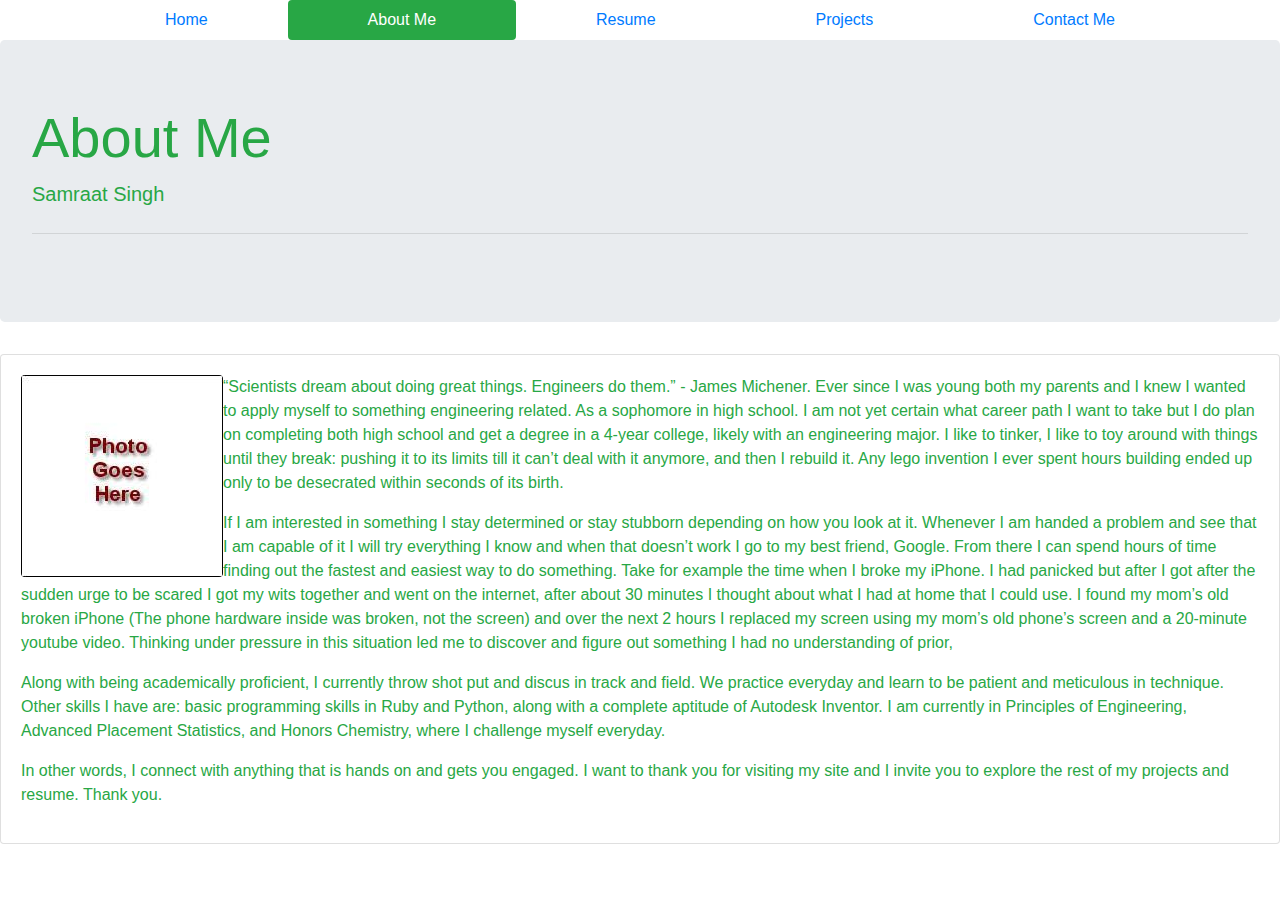
==== Singh_AboutMe.html @ e5f9a2a9 "My first commit" ====
<!DOCTYPE html>
<html lang="en">
    <head>
        <meta charset="utf-8">
        <title>Samraat Singh Engineering Portfolio</title>
        <link rel="stylesheet" href="./bootstrap-4.1.2-dist/css/bootstrap.css" type="text/css" >
    </head>
    <body>
         <div class = "container">
          <nav class="nav nav-pills nav-fill">
              <a class="nav-item nav-link" href="./index.html">Home</a>
              <a class="nav-item nav-link active" href="./Singh_AboutMe.html">About Me</a>
              <a class="nav-item nav-link" href="./Singh_Resume.html">Resume</a>
              <a class="nav-item nav-link" href="./Singh_Projects.html">Projects</a>
              <a class="nav-item nav-link" href="./Singh_ContactMe.html">Contact Me</a>
          </nav>
         </div>
    <div class="jumbotron">
      <h1 class="display-4">About Me</h1>
      <p class="lead">Samraat Singh</p>
      <hr class="my-4">
    </div>
 
          <div class="card flex-row">
              <div class="card-body">
                  <div>
                      <img src="./Images/lol.jpg" class="rounded float-left" alt="...">
                  </div>
                     <div>
                        <p class="card-text-center "> “Scientists dream about doing great things. Engineers do them.” - James Michener. Ever since I was
                        young both my parents and I knew I wanted to apply myself to something engineering related. As a sophomore in high school. I am
                        not yet certain what career path I want to take but I do plan on completing both high school and get a degree in a 4-year college,
                        likely with an engineering major. I like to tinker, I like to toy around with things until they break: pushing it to its limits
                        till it can’t deal with it anymore, and then I rebuild it. Any lego invention I ever spent hours building ended up only to be
                        desecrated within seconds of its birth. 
                        </p>
                        <p>If I am interested in something I stay determined or stay stubborn depending on how you look at it. Whenever I am handed a
                        problem and see that I am capable of it I will try everything I know and when that doesn’t  work I go to my best friend, Google.
                        From there I can spend hours of time finding out the fastest and easiest way to do something. Take for example the time when I
                        broke my iPhone. I had panicked but after I got after the sudden urge to be scared I got my wits together and went on the
                        internet, after about 30 minutes I thought about what I had at home that I could use. I found my mom’s old broken iPhone
                        (The phone hardware inside was broken, not the screen)  and over the next 2 hours I replaced my screen using my mom’s old phone’s
                        screen and a 20-minute youtube video. Thinking under pressure in this situation led me to discover and figure out something I had
                        no understanding of prior,
                        </p>
                        <p>Along with being academically proficient, I currently throw shot put and discus in track and field. We practice everyday and
                        learn to be patient and meticulous in technique.  Other skills I have are: basic programming skills in Ruby and Python, along
                        with a complete aptitude of Autodesk Inventor. I am currently in Principles of Engineering, Advanced Placement Statistics, and
                        Honors Chemistry, where I challenge myself everyday.
                        </p>
                        <p>
                        In other words, I connect with anything that is hands on and gets you engaged. I want to thank you for visiting my site and I
                        invite you to explore the rest of my projects and resume. Thank you.
                        </p>
              </div>
          </div>
  
 

</div>
    </body>
</html>
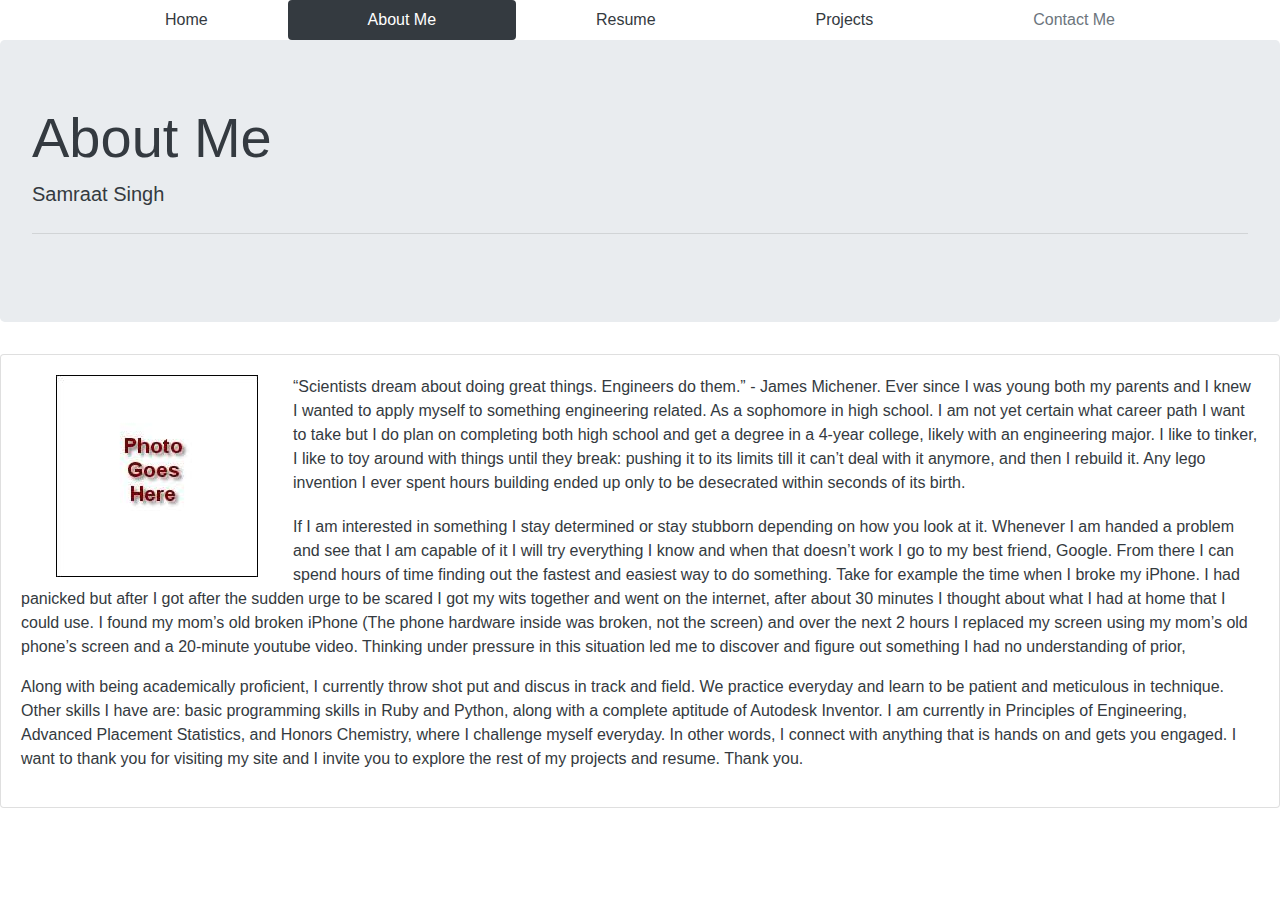
==== commit fa128d93: "2nd commit" ====
--- a/Singh_AboutMe.html
+++ b/Singh_AboutMe.html
@@ -12,7 +12,7 @@
               <a class="nav-item nav-link active" href="./Singh_AboutMe.html">About Me</a>
               <a class="nav-item nav-link" href="./Singh_Resume.html">Resume</a>
               <a class="nav-item nav-link" href="./Singh_Projects.html">Projects</a>
-              <a class="nav-item nav-link" href="./Singh_ContactMe.html">Contact Me</a>
+              <a class="nav-item nav-link disabled" href="#">Contact Me</a>
           </nav>
          </div>
     <div class="jumbotron">
@@ -20,11 +20,11 @@
       <p class="lead">Samraat Singh</p>
       <hr class="my-4">
     </div>
- 
+                             <!--This the About Me page-->
           <div class="card flex-row">
               <div class="card-body">
                   <div>
-                      <img src="./Images/lol.jpg" class="rounded float-left" alt="...">
+                      <img style="padding: 0 35px; float: left" src="./Images/lol.jpg" class="rounded float-left" alt="...">
                   </div>
                      <div>
                         <p class="card-text-center "> “Scientists dream about doing great things. Engineers do them.” - James Michener. Ever since I was
@@ -34,7 +34,7 @@
                         till it can’t deal with it anymore, and then I rebuild it. Any lego invention I ever spent hours building ended up only to be
                         desecrated within seconds of its birth. 
                         </p>
-                        <p>If I am interested in something I stay determined or stay stubborn depending on how you look at it. Whenever I am handed a
+                        <p style="margin-top: 20px">If I am interested in something I stay determined or stay stubborn depending on how you look at it. Whenever I am handed a
                         problem and see that I am capable of it I will try everything I know and when that doesn’t  work I go to my best friend, Google.
                         From there I can spend hours of time finding out the fastest and easiest way to do something. Take for example the time when I
                         broke my iPhone. I had panicked but after I got after the sudden urge to be scared I got my wits together and went on the
@@ -47,8 +47,7 @@
                         learn to be patient and meticulous in technique.  Other skills I have are: basic programming skills in Ruby and Python, along
                         with a complete aptitude of Autodesk Inventor. I am currently in Principles of Engineering, Advanced Placement Statistics, and
                         Honors Chemistry, where I challenge myself everyday.
-                        </p>
-                        <p>
+                        
                         In other words, I connect with anything that is hands on and gets you engaged. I want to thank you for visiting my site and I
                         invite you to explore the rest of my projects and resume. Thank you.
                         </p>
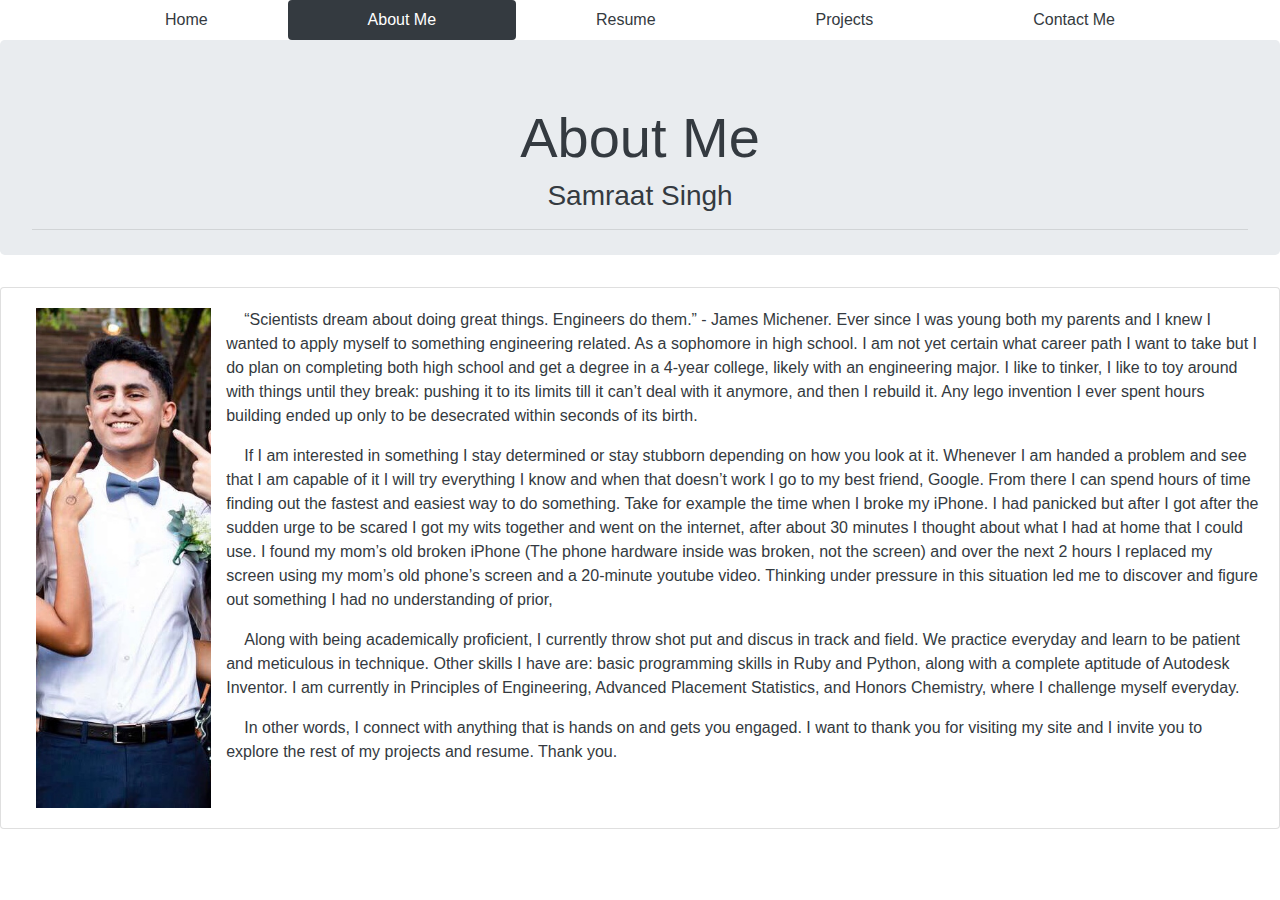
==== commit 5c180fad: "3rd commit" ====
--- a/Singh_AboutMe.html
+++ b/Singh_AboutMe.html
@@ -7,34 +7,34 @@
     </head>
     <body>
          <div class = "container">
-          <nav class="nav nav-pills nav-fill">
-              <a class="nav-item nav-link" href="./index.html">Home</a>
-              <a class="nav-item nav-link active" href="./Singh_AboutMe.html">About Me</a>
-              <a class="nav-item nav-link" href="./Singh_Resume.html">Resume</a>
-              <a class="nav-item nav-link" href="./Singh_Projects.html">Projects</a>
-              <a class="nav-item nav-link disabled" href="#">Contact Me</a>
-          </nav>
+             <nav class="nav nav-pills nav-fill">
+                <a class="nav-item nav-link" href="./index.html">Home</a>
+                <a class="nav-item nav-link active" href="./Singh_AboutMe.html">About Me</a>
+                <a class="nav-item nav-link" href="./Singh_Resume.html">Resume</a>
+                <a class="nav-item nav-link" href="./Singh_Projects.html">Projects</a>
+                <a class="nav-item nav-link" href="./Singh_ContactMe.html">Contact Me</a>
+             </nav>
          </div>
-    <div class="jumbotron">
-      <h1 class="display-4">About Me</h1>
-      <p class="lead">Samraat Singh</p>
-      <hr class="my-4">
-    </div>
-                             <!--This the About Me page-->
-          <div class="card flex-row">
-              <div class="card-body">
-                  <div>
-                      <img style="padding: 0 35px; float: left" src="./Images/lol.jpg" class="rounded float-left" alt="...">
-                  </div>
-                     <div>
-                        <p class="card-text-center "> “Scientists dream about doing great things. Engineers do them.” - James Michener. Ever since I was
+         <div style="max-height:215px" class="jumbotron">
+             <h1 class="display-4 text-center">About Me</h1>
+             <h3 class= "font-weight-light text-center">Samraat Singh</h3>
+             <hr>
+         </div>
+ 
+         <div class="card flex-row">
+             <div class="card-body">
+                <div>
+                    <img style="max-height:500px; padding: 0 15px; float:left; " src="./Images/ab.jpg" class="rounded float-left" alt="...">
+                </div>
+                    <div>
+                        <p style="text-indent: 18px"> “Scientists dream about doing great things. Engineers do them.” - James Michener. Ever since I was
                         young both my parents and I knew I wanted to apply myself to something engineering related. As a sophomore in high school. I am
                         not yet certain what career path I want to take but I do plan on completing both high school and get a degree in a 4-year college,
                         likely with an engineering major. I like to tinker, I like to toy around with things until they break: pushing it to its limits
                         till it can’t deal with it anymore, and then I rebuild it. Any lego invention I ever spent hours building ended up only to be
                         desecrated within seconds of its birth. 
                         </p>
-                        <p style="margin-top: 20px">If I am interested in something I stay determined or stay stubborn depending on how you look at it. Whenever I am handed a
+                        <p style="text-indent: 18px">If I am interested in something I stay determined or stay stubborn depending on how you look at it. Whenever I am handed a
                         problem and see that I am capable of it I will try everything I know and when that doesn’t  work I go to my best friend, Google.
                         From there I can spend hours of time finding out the fastest and easiest way to do something. Take for example the time when I
                         broke my iPhone. I had panicked but after I got after the sudden urge to be scared I got my wits together and went on the
@@ -43,19 +43,17 @@
                         screen and a 20-minute youtube video. Thinking under pressure in this situation led me to discover and figure out something I had
                         no understanding of prior,
                         </p>
-                        <p>Along with being academically proficient, I currently throw shot put and discus in track and field. We practice everyday and
+                        <p style="text-indent: 18px">Along with being academically proficient, I currently throw shot put and discus in track and field. We practice everyday and
                         learn to be patient and meticulous in technique.  Other skills I have are: basic programming skills in Ruby and Python, along
                         with a complete aptitude of Autodesk Inventor. I am currently in Principles of Engineering, Advanced Placement Statistics, and
                         Honors Chemistry, where I challenge myself everyday.
-                        
+                        </p>
+                        <p style="text-indent: 18px">
                         In other words, I connect with anything that is hands on and gets you engaged. I want to thank you for visiting my site and I
                         invite you to explore the rest of my projects and resume. Thank you.
                         </p>
-              </div>
-          </div>
-  
- 
-
-</div>
+                    </div>
+             </div>
+         </div>
     </body>
 </html>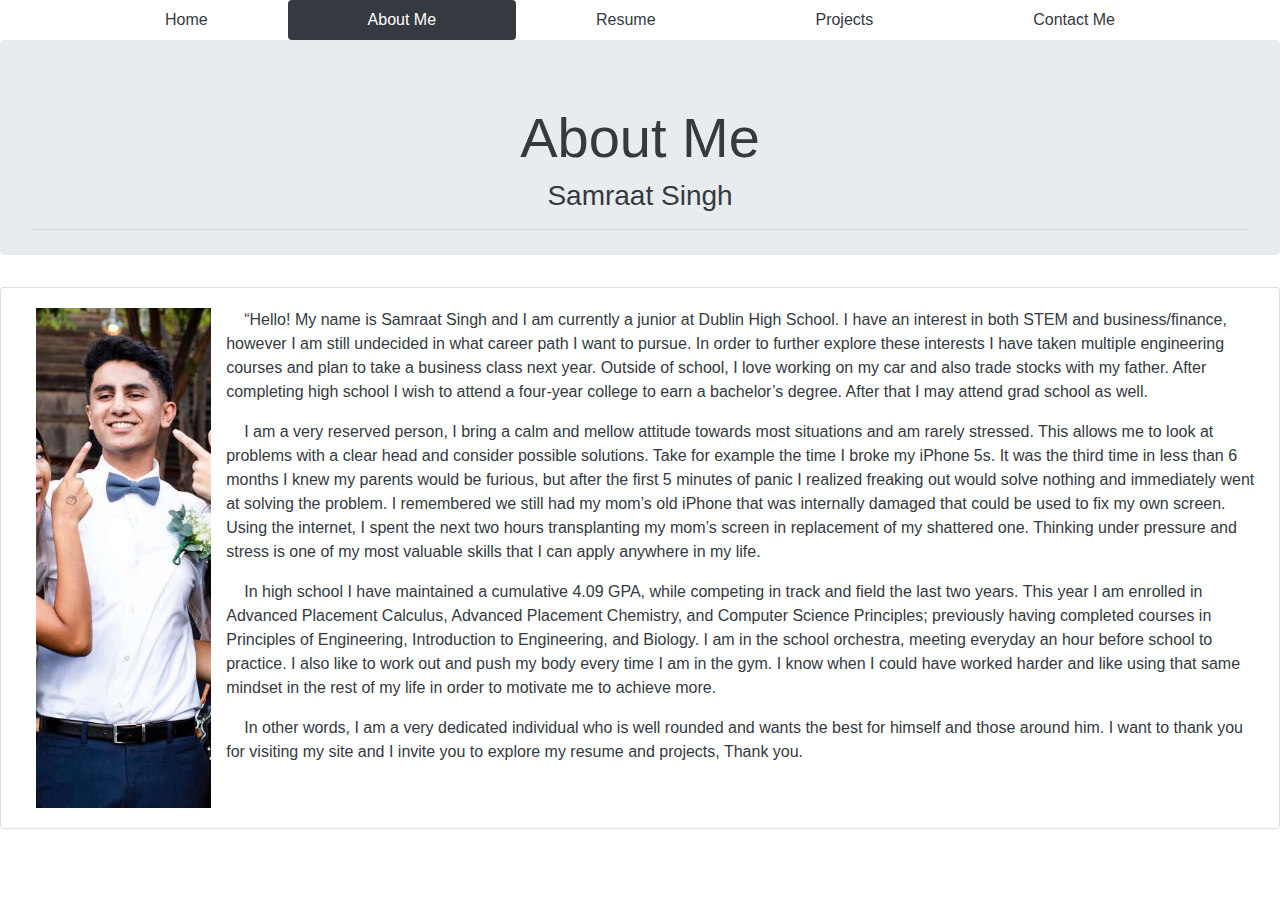
==== commit 34cc37f5: "final commit" ====
--- a/Singh_AboutMe.html
+++ b/Singh_AboutMe.html
@@ -4,6 +4,7 @@
         <meta charset="utf-8">
         <title>Samraat Singh Engineering Portfolio</title>
         <link rel="stylesheet" href="./bootstrap-4.1.2-dist/css/bootstrap.css" type="text/css" >
+        <link rel = "icon" href = "Images/S.png">
     </head>
     <body>
          <div class = "container">
@@ -27,30 +28,30 @@
                     <img style="max-height:500px; padding: 0 15px; float:left; " src="./Images/ab.jpg" class="rounded float-left" alt="...">
                 </div>
                     <div>
-                        <p style="text-indent: 18px"> “Scientists dream about doing great things. Engineers do them.” - James Michener. Ever since I was
-                        young both my parents and I knew I wanted to apply myself to something engineering related. As a sophomore in high school. I am
-                        not yet certain what career path I want to take but I do plan on completing both high school and get a degree in a 4-year college,
-                        likely with an engineering major. I like to tinker, I like to toy around with things until they break: pushing it to its limits
-                        till it can’t deal with it anymore, and then I rebuild it. Any lego invention I ever spent hours building ended up only to be
-                        desecrated within seconds of its birth. 
+                        <p style="text-indent: 18px"> “Hello! My name is Samraat Singh and I am currently a junior at Dublin High School. I have an
+                        interest in both STEM and business/finance, however I am still undecided in what career path I want to pursue. In order to
+                        further explore these interests I have taken multiple engineering courses and plan to take a business class next year. Outside
+                        of school, I love working on my car and also trade stocks with my father. After completing high school I wish to attend a 
+                        four-year college to earn a bachelor’s degree. After that I may attend grad school as well.  
                         </p>
-                        <p style="text-indent: 18px">If I am interested in something I stay determined or stay stubborn depending on how you look at it. Whenever I am handed a
-                        problem and see that I am capable of it I will try everything I know and when that doesn’t  work I go to my best friend, Google.
-                        From there I can spend hours of time finding out the fastest and easiest way to do something. Take for example the time when I
-                        broke my iPhone. I had panicked but after I got after the sudden urge to be scared I got my wits together and went on the
-                        internet, after about 30 minutes I thought about what I had at home that I could use. I found my mom’s old broken iPhone
-                        (The phone hardware inside was broken, not the screen)  and over the next 2 hours I replaced my screen using my mom’s old phone’s
-                        screen and a 20-minute youtube video. Thinking under pressure in this situation led me to discover and figure out something I had
-                        no understanding of prior,
+                        <p style="text-indent: 18px">I am a very reserved person, I bring a calm and mellow attitude towards most situations and am
+                        rarely stressed. This allows me to look at problems with a clear head and consider possible solutions. Take for example the time
+                        I broke my iPhone 5s.  It was the third time in less than 6 months I knew my parents would be furious, but after the first 5
+                        minutes of panic I realized freaking out would solve nothing and immediately went at solving the problem. I remembered we still
+                        had my mom’s old iPhone that was internally damaged that could be used to fix my own screen. Using the internet, I spent the next
+                        two hours transplanting my mom’s screen in replacement of my shattered one. Thinking under pressure and stress is one of my most
+                        valuable skills that I can apply anywhere in my life.
                         </p>
-                        <p style="text-indent: 18px">Along with being academically proficient, I currently throw shot put and discus in track and field. We practice everyday and
-                        learn to be patient and meticulous in technique.  Other skills I have are: basic programming skills in Ruby and Python, along
-                        with a complete aptitude of Autodesk Inventor. I am currently in Principles of Engineering, Advanced Placement Statistics, and
-                        Honors Chemistry, where I challenge myself everyday.
+                        <p style="text-indent: 18px">In high school I have maintained a cumulative 4.09 GPA, while competing in track and field the last
+                        two years. This year I am enrolled in Advanced Placement Calculus, Advanced Placement Chemistry, and Computer Science Principles;
+                        previously having completed courses in Principles of Engineering, Introduction to Engineering, and Biology. I am in the school
+                        orchestra, meeting everyday an hour before school to practice. I also like to work out and push my body every time I am in the
+                        gym. I know when I could have worked harder and like using that same mindset in the rest of my life in order to motivate me to
+                        achieve more.
                         </p>
                         <p style="text-indent: 18px">
-                        In other words, I connect with anything that is hands on and gets you engaged. I want to thank you for visiting my site and I
-                        invite you to explore the rest of my projects and resume. Thank you.
+                        In other words, I am a very dedicated individual who is well rounded and wants the best for himself and those around him. I want
+                        to thank you for visiting my site and I invite you to explore my resume and projects, Thank you.
                         </p>
                     </div>
              </div>
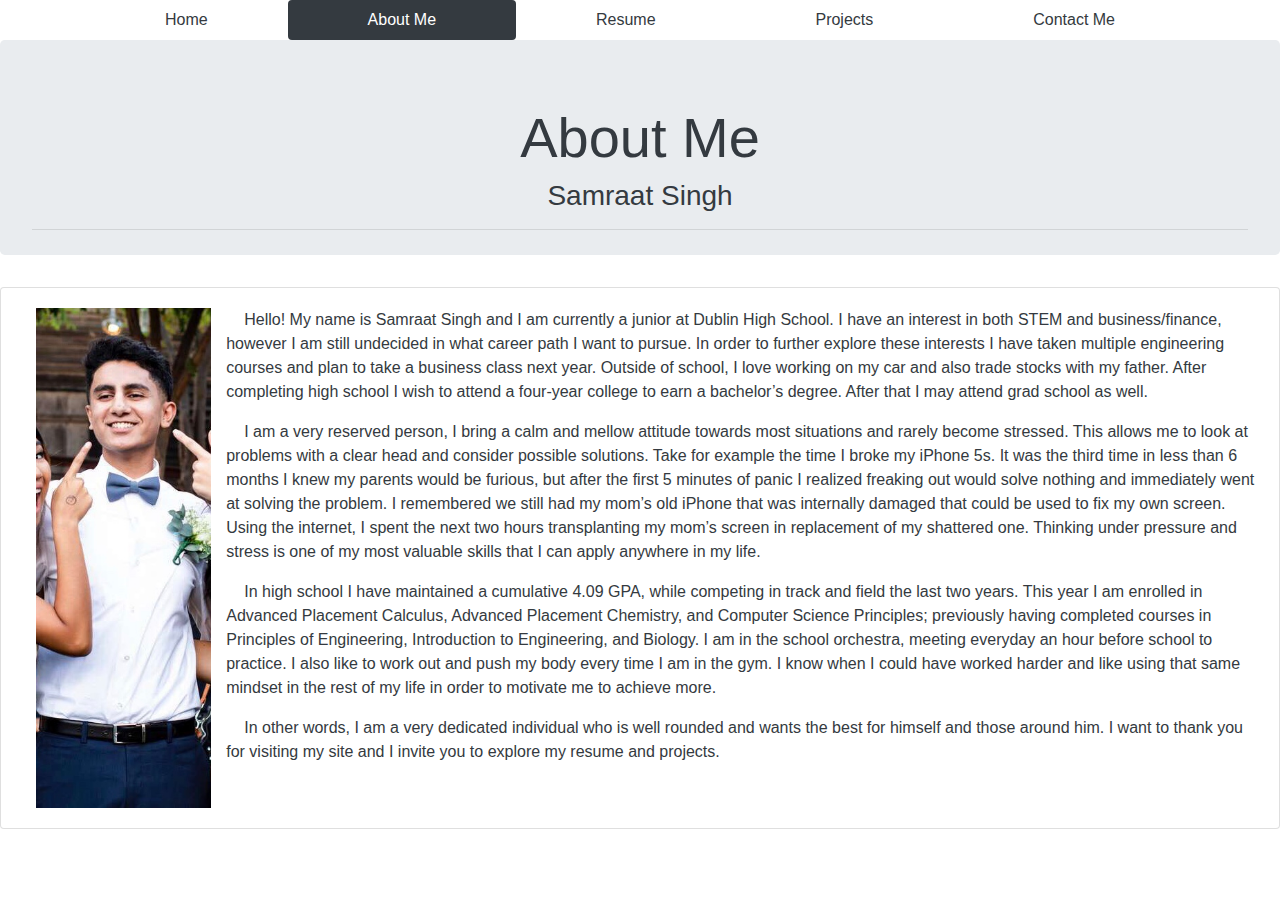
==== commit a581d831: "forgot to push" ====
--- a/Singh_AboutMe.html
+++ b/Singh_AboutMe.html
@@ -6,6 +6,9 @@
         <link rel="stylesheet" href="./bootstrap-4.1.2-dist/css/bootstrap.css" type="text/css" >
         <link rel = "icon" href = "Images/S.png">
     </head>
+    
+     <!--This is the navigation bar code -->
+    
     <body>
          <div class = "container">
              <nav class="nav nav-pills nav-fill">
@@ -22,20 +25,22 @@
              <hr>
          </div>
  
+ <!--This is the content code -->
+ 
          <div class="card flex-row">
              <div class="card-body">
                 <div>
                     <img style="max-height:500px; padding: 0 15px; float:left; " src="./Images/ab.jpg" class="rounded float-left" alt="...">
                 </div>
                     <div>
-                        <p style="text-indent: 18px"> “Hello! My name is Samraat Singh and I am currently a junior at Dublin High School. I have an
+                        <p style="text-indent: 18px"> Hello! My name is Samraat Singh and I am currently a junior at Dublin High School. I have an
                         interest in both STEM and business/finance, however I am still undecided in what career path I want to pursue. In order to
                         further explore these interests I have taken multiple engineering courses and plan to take a business class next year. Outside
                         of school, I love working on my car and also trade stocks with my father. After completing high school I wish to attend a 
                         four-year college to earn a bachelor’s degree. After that I may attend grad school as well.  
                         </p>
-                        <p style="text-indent: 18px">I am a very reserved person, I bring a calm and mellow attitude towards most situations and am
-                        rarely stressed. This allows me to look at problems with a clear head and consider possible solutions. Take for example the time
+                        <p style="text-indent: 18px">I am a very reserved person, I bring a calm and mellow attitude towards most situations and
+                        rarely become stressed. This allows me to look at problems with a clear head and consider possible solutions. Take for example the time
                         I broke my iPhone 5s.  It was the third time in less than 6 months I knew my parents would be furious, but after the first 5
                         minutes of panic I realized freaking out would solve nothing and immediately went at solving the problem. I remembered we still
                         had my mom’s old iPhone that was internally damaged that could be used to fix my own screen. Using the internet, I spent the next
@@ -51,7 +56,7 @@
                         </p>
                         <p style="text-indent: 18px">
                         In other words, I am a very dedicated individual who is well rounded and wants the best for himself and those around him. I want
-                        to thank you for visiting my site and I invite you to explore my resume and projects, Thank you.
+                        to thank you for visiting my site and I invite you to explore my resume and projects.
                         </p>
                     </div>
              </div>
